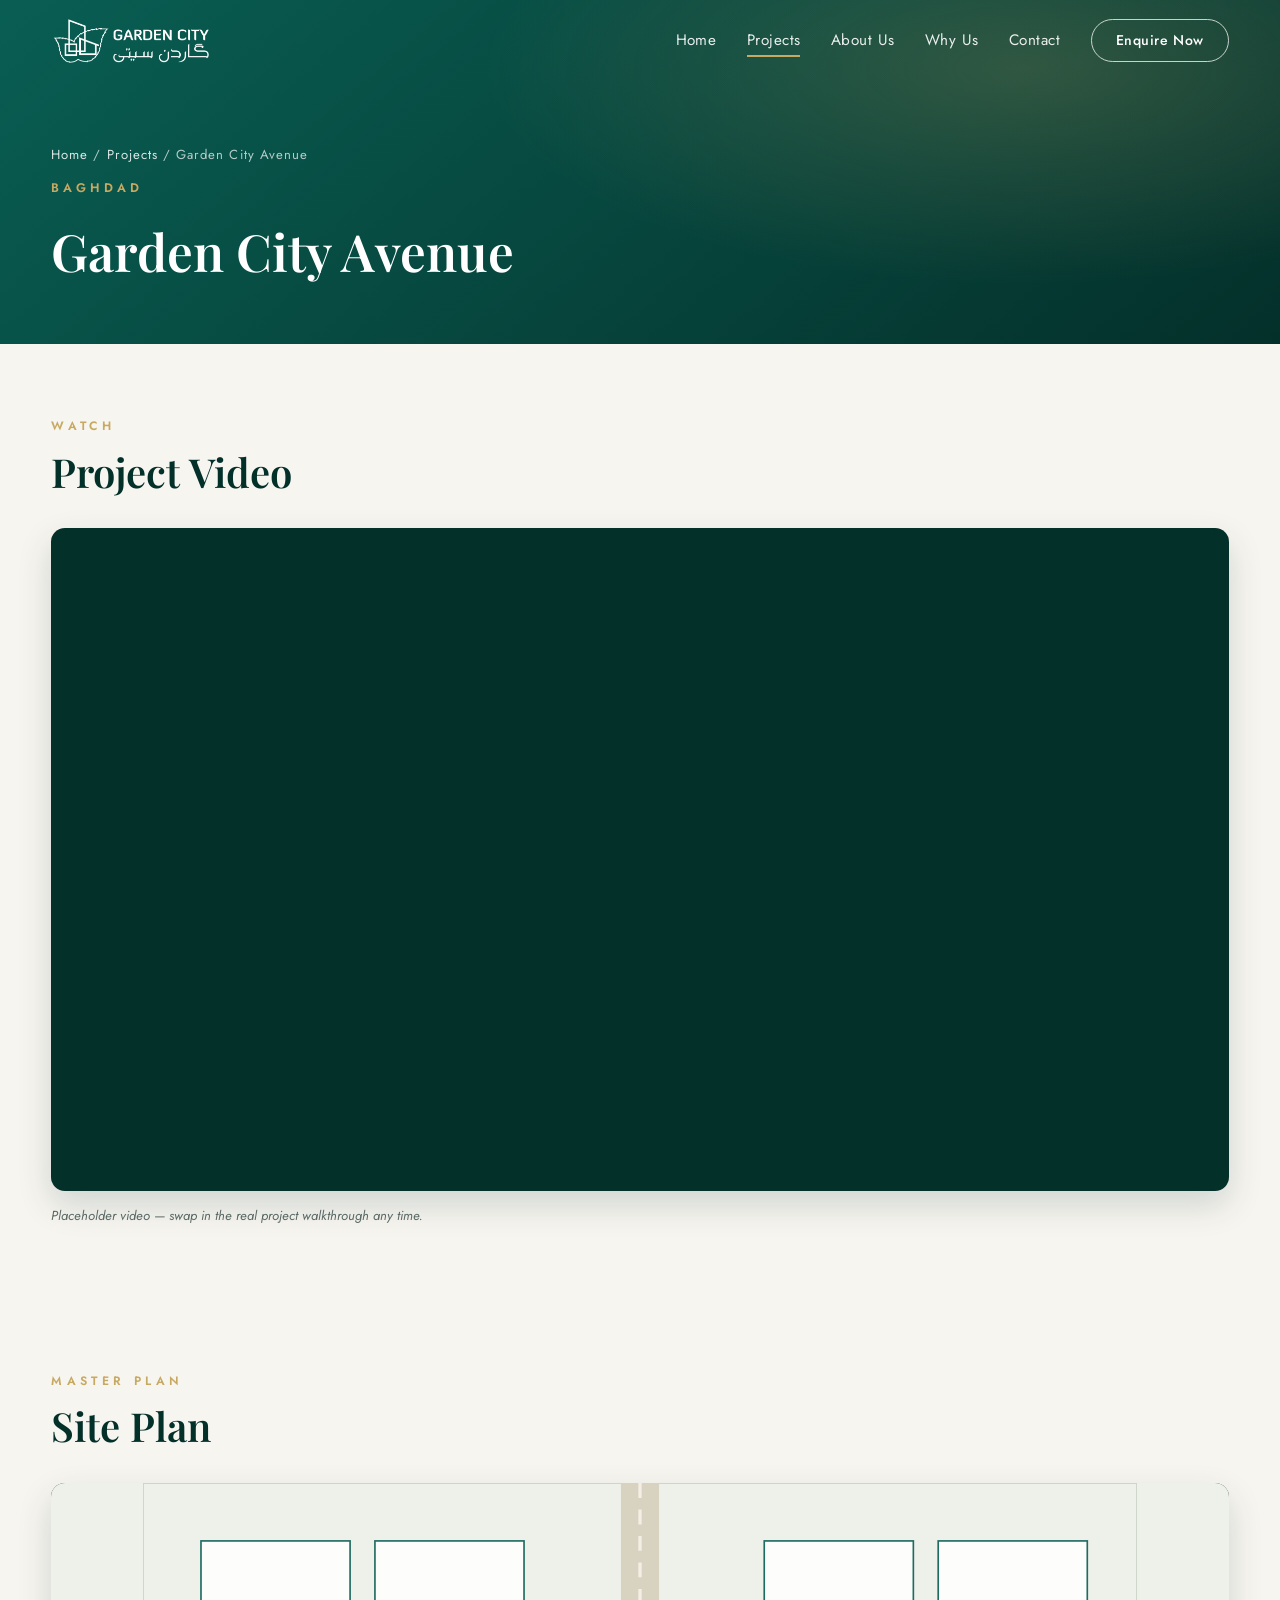
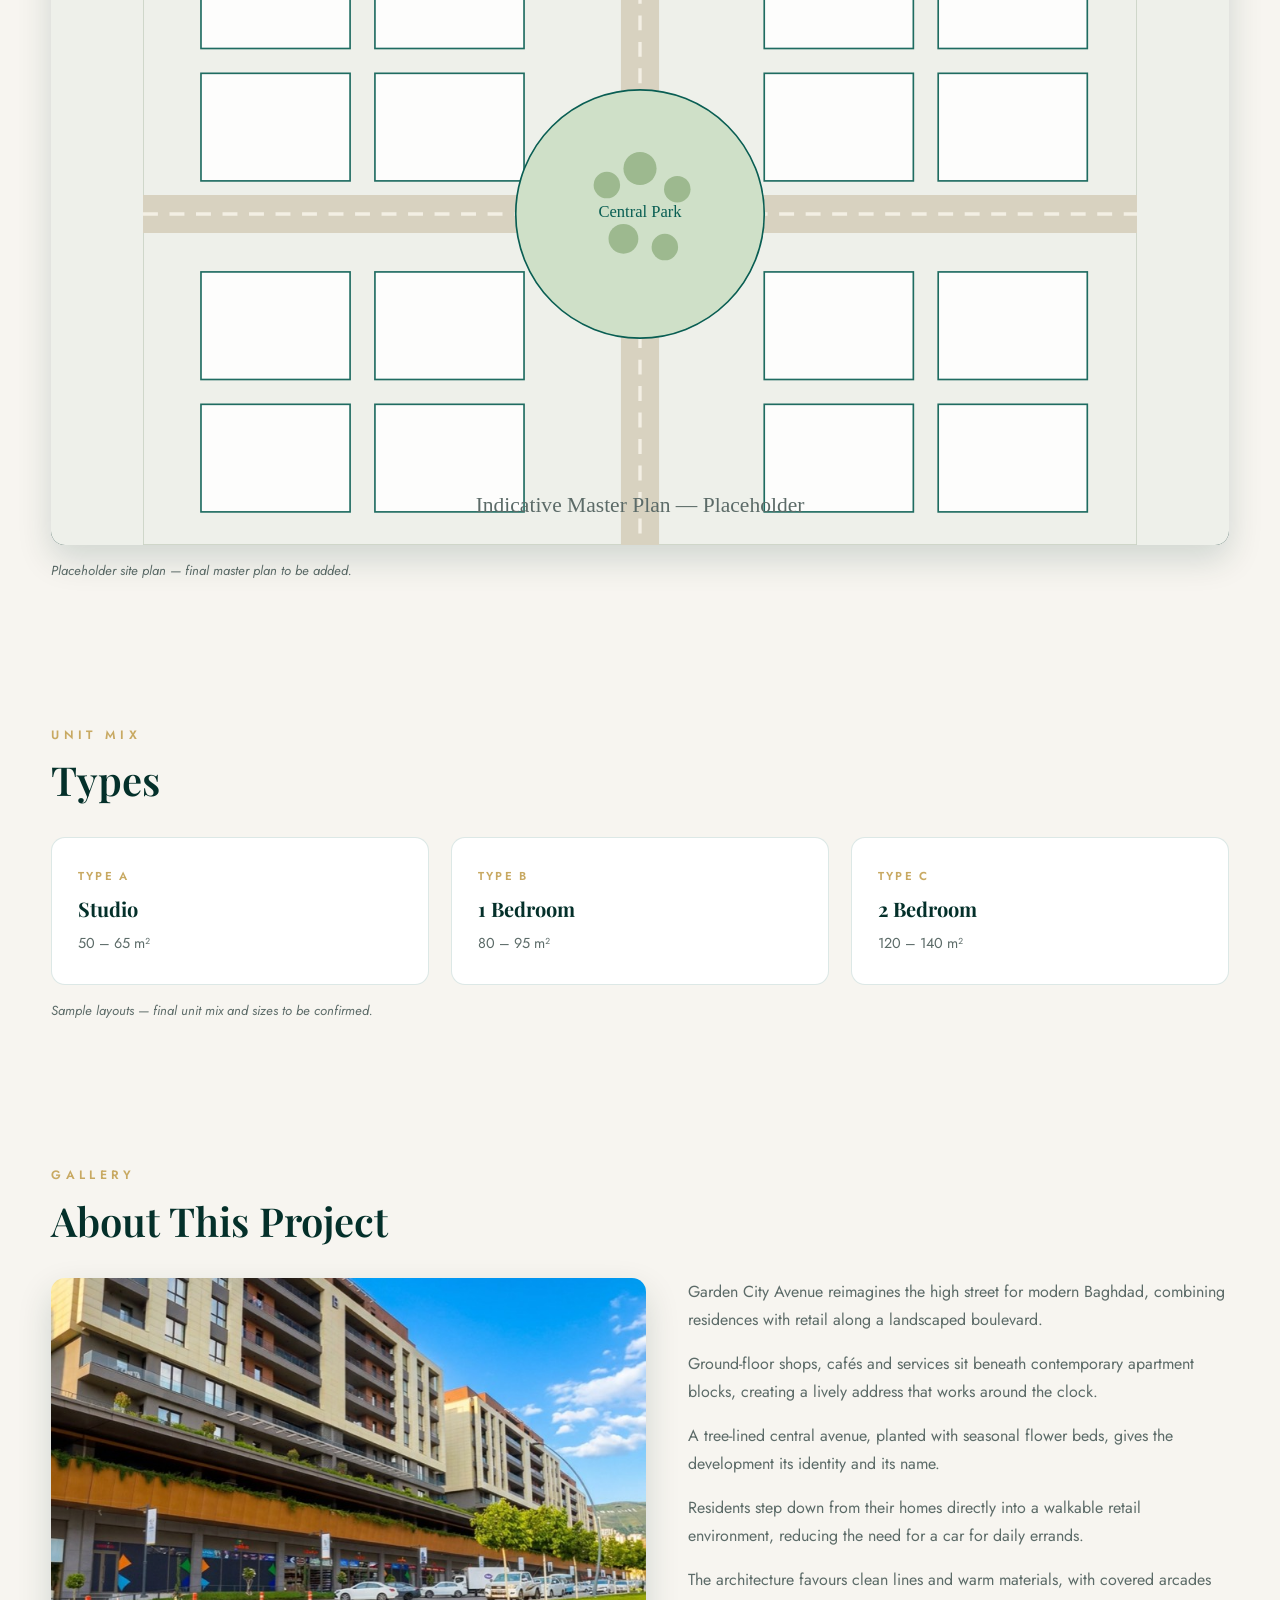
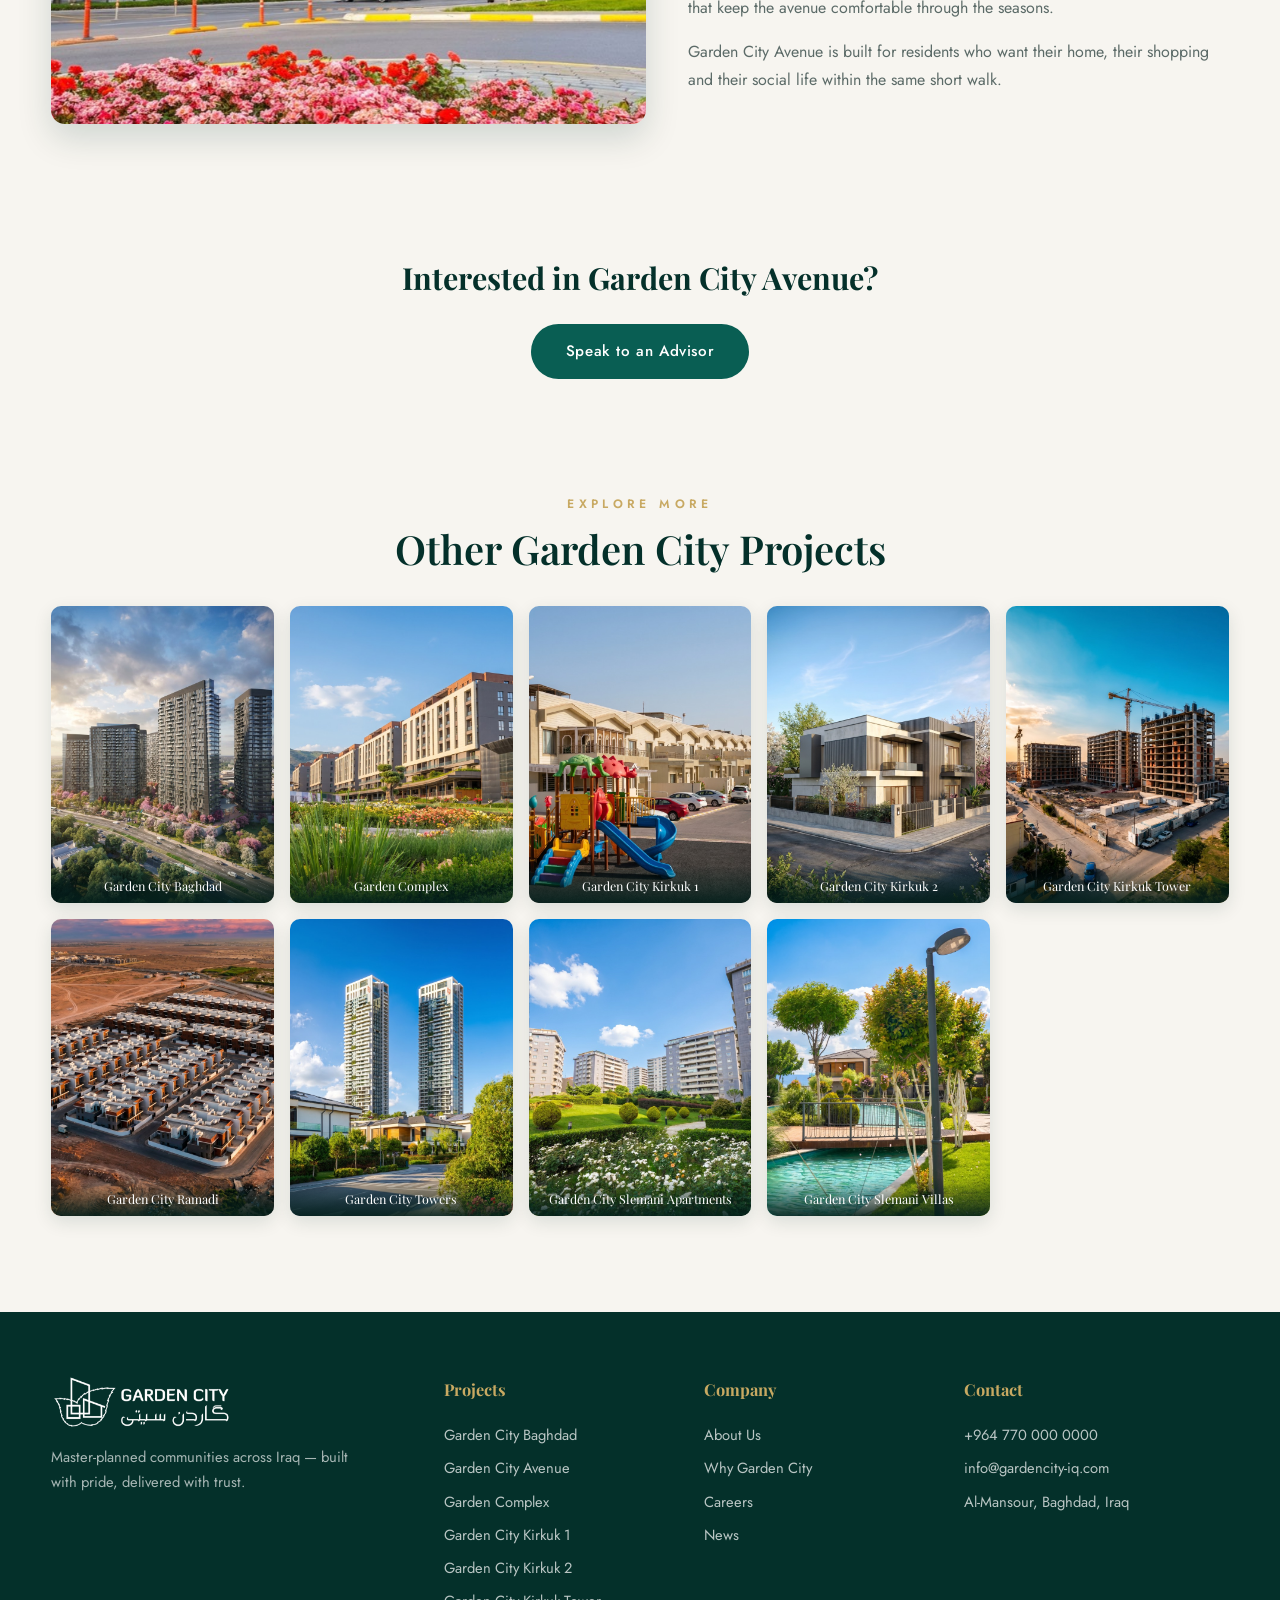
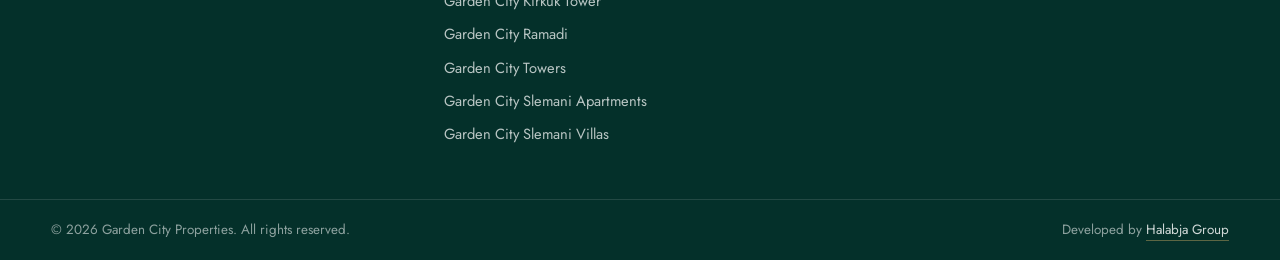
==== projects/garden-city-avenue.html @ 06f2c516 "Add individual project detail pages for all 10 projects Each project now has its own page (projects/" ====
<!DOCTYPE html>
<html lang="en">
<head>
  <meta charset="UTF-8" />
  <meta name="viewport" content="width=device-width, initial-scale=1.0" />
  <title>Garden City Avenue — Garden City Properties</title>
  <meta name="description" content="Garden City Avenue — a Garden City Properties development in Iraq." />
  <link rel="icon" type="image/png" href="../images/favicon.png" />
  <link rel="apple-touch-icon" href="../images/apple-touch-icon.png" />
  <link rel="preconnect" href="https://fonts.googleapis.com" />
  <link rel="preconnect" href="https://fonts.gstatic.com" crossorigin />
  <link href="https://fonts.googleapis.com/css2?family=Playfair+Display:wght@400;500;600;700&family=Jost:wght@300;400;500;600&display=swap" rel="stylesheet" />
  <link rel="stylesheet" href="../css/style.css?v=14" />
</head>
<body data-project="garden-city-avenue">

  <!-- ===== Header ===== -->
  <header class="header" id="header">
    <div class="container header-inner">
      <a href="../index.html" class="logo" aria-label="Garden City Properties — home">
        <img src="../images/logo-white.png" alt="Garden City Properties" class="logo-img logo-img-white" width="620" height="180" />
        <img src="../images/logo-color.png" alt="" aria-hidden="true" class="logo-img logo-img-color" width="620" height="180" />
      </a>

      <nav class="nav" id="nav">
        <a href="../index.html#home" class="nav-link">Home</a>
        <a href="../index.html#projects" class="nav-link project-preview-link active" data-preview-img="../images/projects/garden-city-baghdad.jpg">Projects</a>
        <a href="../index.html#about" class="nav-link">About Us</a>
        <a href="../index.html#why-us" class="nav-link">Why Us</a>
        <a href="../index.html#contact" class="nav-link">Contact</a>
        <a href="../index.html#contact" class="btn btn-outline nav-cta">Enquire Now</a>
      </nav>

      <button class="nav-toggle" id="navToggle" aria-label="Open menu" aria-expanded="false">
        <span></span><span></span><span></span>
      </button>
    </div>
  </header>

  <!-- ===== Title band ===== -->
  <section class="detail-title-band">
    <div class="container">
      <p class="detail-breadcrumb"><a href="../index.html">Home</a> / <a href="../index.html#projects">Projects</a> / <span data-fill="name">Project</span></p>
      <p class="detail-city" data-fill="city">City</p>
      <h1 class="detail-title" data-fill="name">Project Name</h1>
    </div>
  </section>

  <!-- ===== Video ===== -->
  <section class="detail-block">
    <div class="container">
      <div class="detail-block-head">
        <p class="section-eyebrow">Watch</p>
        <h2 class="section-title">Project Video</h2>
      </div>
      <div class="detail-video-frame">
        <video autoplay muted loop playsinline preload="metadata">
          <source src="../video/hero.mp4" type="video/mp4" />
        </video>
      </div>
      <p class="detail-note">Placeholder video — swap in the real project walkthrough any time.</p>
    </div>
  </section>

  <!-- ===== Site Plan ===== -->
  <section class="detail-block">
    <div class="container">
      <div class="detail-block-head">
        <p class="section-eyebrow">Master Plan</p>
        <h2 class="section-title">Site Plan</h2>
      </div>
      <div class="detail-siteplan-frame">
        <img src="../images/siteplan-placeholder.svg" alt="Indicative site plan placeholder" />
      </div>
      <p class="detail-note">Placeholder site plan — final master plan to be added.</p>
    </div>
  </section>

  <!-- ===== Types ===== -->
  <section class="detail-block">
    <div class="container">
      <div class="detail-block-head">
        <p class="section-eyebrow">Unit Mix</p>
        <h2 class="section-title">Types</h2>
      </div>
      <div class="types-grid" id="typesGrid"></div>
      <p class="detail-note">Sample layouts — final unit mix and sizes to be confirmed.</p>
    </div>
  </section>

  <!-- ===== Gallery + Description ===== -->
  <section class="detail-block">
    <div class="container">
      <div class="detail-block-head">
        <p class="section-eyebrow">Gallery</p>
        <h2 class="section-title">About This Project</h2>
      </div>
      <div class="detail-gallery-grid">
        <div class="detail-gallery-media">
          <img id="galleryImg" src="" alt="" />
        </div>
        <div class="detail-description" id="projectDescription"></div>
      </div>
    </div>
  </section>

  <!-- ===== CTA ===== -->
  <section class="detail-cta">
    <div class="container">
      <h2>Interested in <span data-fill="name">this project</span>?</h2>
      <a href="../index.html#contact" class="btn btn-primary">Speak to an Advisor</a>
    </div>
  </section>

  <!-- ===== Other Projects ===== -->
  <section class="section" style="padding-top: 3.6rem;">
    <div class="container">
      <div class="detail-block-head" style="text-align:center; max-width:none;">
        <p class="section-eyebrow" style="text-align:center;">Explore More</p>
        <h2 class="section-title" style="text-align:center;">Other Garden City Projects</h2>
      </div>
      <div class="other-projects-grid" id="otherProjects"></div>
    </div>
  </section>

  <!-- ===== Footer ===== -->
  <footer class="footer">
    <div class="container footer-grid">
      <div class="footer-brand">
        <a href="../index.html" class="logo logo-light">
          <img src="../images/logo-white.png" alt="Garden City Properties" class="logo-img" width="620" height="180" />
        </a>
        <p>Master-planned communities across Iraq — built with pride, delivered with trust.</p>
      </div>
      <div class="footer-col">
        <h4>Projects</h4>
        <a href="garden-city-baghdad.html" class="project-preview-link" data-preview-img="../images/projects/garden-city-baghdad.jpg">Garden City Baghdad</a>
        <a href="garden-city-avenue.html" class="project-preview-link" data-preview-img="../images/projects/garden-city-avenue.jpg">Garden City Avenue</a>
        <a href="garden-complex.html" class="project-preview-link" data-preview-img="../images/projects/garden-complex.jpg">Garden Complex</a>
        <a href="garden-city-kirkuk.html" class="project-preview-link" data-preview-img="../images/projects/garden-city-kirkuk.jpg">Garden City Kirkuk 1</a>
        <a href="garden-city-kirkuk-villas.html" class="project-preview-link" data-preview-img="../images/projects/garden-city-kirkuk-villas.jpg">Garden City Kirkuk 2</a>
        <a href="garden-city-kirkuk-tower.html" class="project-preview-link" data-preview-img="../images/projects/garden-city-kirkuk-tower.jpg">Garden City Kirkuk Tower</a>
        <a href="garden-city-ramadi.html" class="project-preview-link" data-preview-img="../images/projects/garden-city-ramadi.jpg">Garden City Ramadi</a>
        <a href="garden-city-towers.html" class="project-preview-link" data-preview-img="../images/projects/garden-city-towers.jpg">Garden City Towers</a>
        <a href="garden-city-slemani-apartments.html" class="project-preview-link" data-preview-img="../images/projects/garden-city-slemani-apartments.jpg">Garden City Slemani Apartments</a>
        <a href="garden-city-slemani-villas.html" class="project-preview-link" data-preview-img="../images/projects/garden-city-slemani-villas.jpg">Garden City Slemani Villas</a>
      </div>
      <div class="footer-col">
        <h4>Company</h4>
        <a href="../index.html#about">About Us</a>
        <a href="../index.html#why-us">Why Garden City</a>
        <a href="../index.html#contact">Careers</a>
        <a href="../index.html#contact">News</a>
      </div>
      <div class="footer-col">
        <h4>Contact</h4>
        <a href="tel:+9647700000000">+964 770 000 0000</a>
        <a href="mailto:info@gardencity-iq.com">info@gardencity-iq.com</a>
        <span>Al-Mansour, Baghdad, Iraq</span>
      </div>
    </div>
    <div class="footer-bottom">
      <div class="container footer-bottom-inner">
        <span>&copy; 2026 Garden City Properties. All rights reserved.</span>
        <span class="footer-credit">Developed by <a href="https://www.halabjagroup.com" target="_blank" rel="noopener">Halabja Group</a></span>
      </div>
    </div>
  </footer>

  <div class="project-preview" id="projectPreview" aria-hidden="true">
    <img id="projectPreviewImg" src="" alt="" />
    <span id="projectPreviewName"></span>
  </div>

  <script src="../js/site.js?v=1"></script>
  <script src="../js/projects-data.js?v=1"></script>
  <script src="../js/project-page.js?v=1"></script>
</body>
</html>
---- css/style.css ----
/* =========================================================
   Garden City Properties — style.css
   Palette: teal rgb(9, 94, 83) on off-white
   ========================================================= */

:root {
  --teal: rgb(9, 94, 83);
  --teal-dark: rgb(6, 68, 60);
  --teal-deeper: rgb(4, 48, 42);
  --teal-soft: rgba(9, 94, 83, 0.08);
  --gold: #c8a962;
  --offwhite: #f7f5f0;
  --white: #ffffff;
  --ink: #1e2a28;
  --muted: #5c6b68;
  --line: rgba(9, 94, 83, 0.14);
  --shadow: 0 18px 45px rgba(4, 48, 42, 0.12);
  --radius: 14px;
  --font-display: "Playfair Display", Georgia, serif;
  --font-body: "Jost", "Segoe UI", sans-serif;
}

* { margin: 0; padding: 0; box-sizing: border-box; }

html { scroll-behavior: smooth; }

body {
  font-family: var(--font-body);
  background: var(--offwhite);
  color: var(--ink);
  line-height: 1.65;
  font-size: 16px;
  -webkit-font-smoothing: antialiased;
}

img, svg { display: block; }
a { text-decoration: none; color: inherit; }
ul { list-style: none; }

.container {
  width: min(1180px, 92%);
  margin-inline: auto;
}

/* ---------- Buttons ---------- */
.btn {
  display: inline-block;
  padding: 0.85rem 2.1rem;
  border-radius: 999px;
  font-weight: 500;
  font-size: 0.95rem;
  letter-spacing: 0.04em;
  transition: all 0.3s ease;
  border: 1.5px solid transparent;
  cursor: pointer;
  font-family: var(--font-body);
}
.btn-primary {
  background: var(--teal);
  color: var(--white);
}
.btn-primary:hover {
  background: var(--teal-dark);
  transform: translateY(-2px);
  box-shadow: 0 10px 24px rgba(9, 94, 83, 0.3);
}
.btn-ghost {
  border-color: rgba(255, 255, 255, 0.7);
  color: var(--white);
}
.btn-ghost:hover { background: rgba(255, 255, 255, 0.14); }
.btn-outline {
  border-color: var(--teal);
  color: var(--teal);
}
.btn-outline:hover { background: var(--teal); color: var(--white); }
.btn-light {
  background: var(--white);
  color: var(--teal);
}
.btn-light:hover { transform: translateY(-2px); box-shadow: 0 10px 24px rgba(0,0,0,0.2); }
.btn-block { width: 100%; }

/* ---------- Header ---------- */
.header {
  position: fixed;
  inset: 0 0 auto 0;
  z-index: 100;
  padding: 1.1rem 0;
  transition: background 0.35s ease, box-shadow 0.35s ease, padding 0.35s ease;
}
.header.is-scrolled {
  background: rgba(247, 245, 240, 0.96);
  backdrop-filter: blur(10px);
  box-shadow: 0 4px 24px rgba(4, 48, 42, 0.1);
  padding: 0.65rem 0;
}
.header-inner {
  display: flex;
  align-items: center;
  justify-content: space-between;
  gap: 2rem;
}

/* Two logo lockups: white over dark backgrounds, colour over light ones */
.logo {
  display: block;
  position: relative;
  line-height: 0;
  flex-shrink: 0;
}
.logo-img {
  height: 46px;
  width: auto;
  transition: opacity 0.35s ease;
}
.header .logo-img-color {
  position: absolute;
  top: 0;
  left: 0;
  opacity: 0;
}
.header.is-scrolled .logo-img-white { opacity: 0; }
.header.is-scrolled .logo-img-color { opacity: 1; }

.nav {
  display: flex;
  align-items: center;
  gap: 1.9rem;
}
.nav-link {
  color: rgba(255, 255, 255, 0.9);
  font-size: 0.95rem;
  font-weight: 400;
  letter-spacing: 0.03em;
  position: relative;
  padding: 0.25rem 0;
  transition: color 0.3s ease;
}
.nav-link::after {
  content: "";
  position: absolute;
  left: 0; bottom: 0;
  width: 0; height: 2px;
  background: var(--gold);
  transition: width 0.3s ease;
}
.nav-link:hover::after, .nav-link.active::after { width: 100%; }
.header.is-scrolled .nav-link { color: var(--ink); }
.header.is-scrolled .nav-link:hover, .header.is-scrolled .nav-link.active { color: var(--teal); }

.nav-cta { padding: 0.55rem 1.5rem; font-size: 0.88rem; }
.header:not(.is-scrolled) .nav-cta {
  border-color: rgba(255, 255, 255, 0.75);
  color: var(--white);
}
.header:not(.is-scrolled) .nav-cta:hover { background: var(--white); color: var(--teal); }

.nav-toggle {
  display: none;
  flex-direction: column;
  gap: 5px;
  background: none;
  border: 0;
  cursor: pointer;
  padding: 6px;
  z-index: 110;
}
.nav-toggle span {
  width: 26px; height: 2px;
  background: var(--white);
  transition: all 0.3s ease;
}
.header.is-scrolled .nav-toggle span,
.nav-toggle.is-open span { background: var(--teal); }
.nav-toggle.is-open span:nth-child(1) { transform: translateY(7px) rotate(45deg); }
.nav-toggle.is-open span:nth-child(2) { opacity: 0; }
.nav-toggle.is-open span:nth-child(3) { transform: translateY(-7px) rotate(-45deg); }

/* ---------- Hero ---------- */
.hero {
  position: relative;
  min-height: 100vh;
  display: flex;
  align-items: center;
  overflow: hidden;
  color: var(--white);
}
.hero-slides { position: absolute; inset: 0; }
.hero-slide {
  position: absolute;
  inset: 0;
  opacity: 0;
  transition: opacity 1.4s ease;
  background:
    radial-gradient(1100px 500px at 78% 18%, rgba(200, 169, 98, 0.28), transparent 60%),
    linear-gradient(160deg, rgb(10, 72, 64) 0%, rgb(9, 94, 83) 45%, rgb(5, 54, 47) 100%);
}
.hero-slide.slide-2 {
  background:
    radial-gradient(1100px 500px at 22% 20%, rgba(200, 169, 98, 0.24), transparent 60%),
    linear-gradient(200deg, rgb(7, 82, 72) 0%, rgb(11, 100, 88) 50%, rgb(4, 48, 42) 100%);
}
.hero-slide.slide-3 {
  background:
    radial-gradient(1100px 520px at 55% 10%, rgba(200, 169, 98, 0.2), transparent 62%),
    linear-gradient(140deg, rgb(5, 60, 53) 0%, rgb(9, 94, 83) 55%, rgb(7, 66, 58) 100%);
}
.hero-slide.is-active { opacity: 1; }

/* skyline silhouette */
.hero-slide::after {
  content: "";
  position: absolute;
  inset: auto 0 0 0;
  height: 34vh;
  background-image: url("data:image/svg+xml,%3Csvg xmlns='http://www.w3.org/2000/svg' viewBox='0 0 1440 320' preserveAspectRatio='none'%3E%3Cpath fill='rgba(4,40,35,0.55)' d='M0 320 L0 240 L60 240 L60 190 L110 190 L110 250 L170 250 L170 150 L200 150 L200 120 L230 120 L230 150 L260 150 L260 250 L330 250 L330 200 L400 200 L400 260 L460 260 L460 170 L490 170 L490 140 L530 140 L530 170 L560 170 L560 260 L640 260 L640 210 L700 210 L700 100 L730 100 L730 70 L760 70 L760 100 L790 100 L790 210 L860 210 L860 250 L930 250 L930 180 L980 180 L980 240 L1050 240 L1050 160 L1080 160 L1080 130 L1120 130 L1120 160 L1150 160 L1150 240 L1230 240 L1230 200 L1300 200 L1300 260 L1360 260 L1360 220 L1440 220 L1440 320 Z'/%3E%3C/svg%3E");
  background-size: cover;
  background-position: bottom;
}
/* video background — native <video>, cropped to cover the hero */
.hero-video {
  position: absolute;
  inset: 0;
  overflow: hidden;
  pointer-events: none;
}
.hero-video video {
  position: absolute;
  inset: 0;
  width: 100%;
  height: 100%;
  object-fit: cover;
}

.hero-overlay {
  position: absolute;
  inset: 0;
  background: linear-gradient(to bottom, rgba(4, 40, 35, 0.58) 0%, rgba(4, 40, 35, 0.22) 18%, rgba(4, 40, 35, 0) 45%, rgba(4, 40, 35, 0.4) 100%);
}

.hero-strip {
  position: absolute;
  left: 0; right: 0; bottom: 0;
  z-index: 3;
  background: rgba(4, 44, 39, 0.72);
  backdrop-filter: blur(8px);
  border-top: 1px solid rgba(255, 255, 255, 0.14);
}
.hero-strip-inner {
  display: grid;
  grid-template-columns: repeat(4, 1fr);
  padding: 1.15rem 0;
  gap: 1rem;
}
.strip-item { text-align: center; }
.strip-item strong {
  display: block;
  font-family: var(--font-display);
  font-size: 1.5rem;
  color: var(--gold);
}
.strip-item span {
  font-size: 0.8rem;
  text-transform: uppercase;
  letter-spacing: 0.14em;
  color: rgba(255, 255, 255, 0.8);
}

.hero-scroll {
  position: absolute;
  bottom: 7.2rem;
  left: 50%;
  transform: translateX(-50%);
  z-index: 3;
  width: 26px; height: 42px;
  border: 1.5px solid rgba(255, 255, 255, 0.6);
  border-radius: 999px;
  display: flex;
  justify-content: center;
  padding-top: 8px;
}
.hero-scroll span {
  width: 3px; height: 8px;
  background: var(--white);
  border-radius: 3px;
  animation: scrollHint 1.8s infinite;
}
@keyframes scrollHint {
  0% { transform: translateY(0); opacity: 1; }
  70% { transform: translateY(12px); opacity: 0; }
  100% { opacity: 0; }
}

/* ---------- Sections ---------- */
.section { padding: 6rem 0; }

.section-head {
  text-align: center;
  max-width: 640px;
  margin: 0 auto 3.4rem;
}
.section-eyebrow {
  text-transform: uppercase;
  letter-spacing: 0.36em;
  font-size: 0.76rem;
  font-weight: 600;
  color: var(--gold);
  margin-bottom: 0.7rem;
}
.section-title {
  font-family: var(--font-display);
  font-size: clamp(1.7rem, 3.4vw, 2.5rem);
  font-weight: 600;
  color: var(--teal-deeper);
  line-height: 1.22;
  margin-bottom: 0.9rem;
}
.section-sub { color: var(--muted); }

/* ---------- Projects carousel ---------- */
.carousel {
  position: relative;
  padding: 0 3.4rem;
}
.carousel-viewport { overflow: hidden; }
.carousel-track {
  display: flex;
  gap: 1.6rem;
  will-change: transform; /* moved by JS marquee loop, no CSS transition */
}

.carousel-btn {
  position: absolute;
  top: 42%;
  transform: translateY(-50%);
  z-index: 5;
  width: 46px; height: 46px;
  border-radius: 50%;
  border: 1.5px solid var(--line);
  background: var(--white);
  color: var(--teal);
  display: grid;
  place-items: center;
  cursor: pointer;
  box-shadow: 0 6px 18px rgba(4, 48, 42, 0.12);
  transition: background 0.25s ease, color 0.25s ease, transform 0.25s ease;
}
.carousel-btn:hover {
  background: var(--teal);
  color: var(--white);
  transform: translateY(-50%) scale(1.06);
}
.carousel-btn svg { width: 20px; height: 20px; }
.carousel-prev { left: 0; }
.carousel-next { right: 0; }

.project-card {
  flex: 0 0 calc((100% - 3.2rem) / 3); /* 3 per view, 2 gaps of 1.6rem */
  position: relative;
  aspect-ratio: 3 / 4;
  border-radius: var(--radius);
  overflow: hidden;
  box-shadow: 0 8px 28px rgba(4, 48, 42, 0.14);
  transition: transform 0.35s ease, box-shadow 0.35s ease;
}
.project-card:hover {
  transform: translateY(-6px);
  box-shadow: var(--shadow);
}
.project-media {
  position: absolute;
  inset: 0;
  background-size: cover;
  background-position: center;
  transition: transform 0.7s ease;
}
.project-card:hover .project-media { transform: scale(1.07); }

.project-overlay {
  position: absolute;
  inset: auto 0 0 0;
  padding: 1.7rem 1.4rem 1.4rem;
  background: linear-gradient(to top, rgba(4, 32, 28, 0.92) 0%, rgba(4, 32, 28, 0.55) 55%, rgba(4, 32, 28, 0) 100%);
}
.project-name {
  font-family: var(--font-display);
  font-size: 1.25rem;
  line-height: 1.25;
  color: var(--white);
  margin-bottom: 0.6rem;
}
.project-link {
  color: var(--gold);
  font-weight: 500;
  font-size: 0.9rem;
  display: inline-flex;
  align-items: center;
  gap: 0.4rem;
  transition: gap 0.25s ease;
}
.project-link:hover { gap: 0.75rem; }

/* ---------- About ---------- */
.about { background: var(--white); }
.about-inner {
  display: grid;
  grid-template-columns: 1fr 1.1fr;
  gap: 4rem;
  align-items: center;
}
.about-media { position: relative; }
.about-photo {
  border-radius: var(--radius);
  height: 460px;
  background-image: url("../images/about-garden-city-villas.jpg");
  background-size: cover;
  background-position: center;
  position: relative;
  overflow: hidden;
}
.about-badge {
  position: absolute;
  bottom: -1.6rem;
  right: -1.2rem;
  background: var(--teal);
  color: var(--white);
  border-radius: var(--radius);
  padding: 1.3rem 1.6rem;
  display: flex;
  align-items: center;
  gap: 0.9rem;
  box-shadow: var(--shadow);
}
.about-badge strong {
  font-family: var(--font-display);
  font-size: 2.1rem;
  color: var(--gold);
}
.about-badge span {
  font-size: 0.78rem;
  text-transform: uppercase;
  letter-spacing: 0.12em;
  line-height: 1.45;
}
.about-content .section-title { text-align: left; }
.about-content > p { color: var(--muted); margin-bottom: 1.1rem; }
.about-content .section-eyebrow { text-align: left; }
.about-stats {
  display: grid;
  grid-template-columns: repeat(3, 1fr);
  gap: 1rem;
  margin: 1.8rem 0 2.1rem;
  padding: 1.4rem 0;
  border-top: 1px solid var(--line);
  border-bottom: 1px solid var(--line);
}
.stat strong {
  display: block;
  font-family: var(--font-display);
  font-size: 1.7rem;
  color: var(--teal);
}
.stat span {
  font-size: 0.78rem;
  text-transform: uppercase;
  letter-spacing: 0.1em;
  color: var(--muted);
}

/* ---------- Why Us ---------- */
.why-grid {
  display: grid;
  grid-template-columns: repeat(4, 1fr);
  gap: 1.6rem;
}
.why-card {
  background: var(--white);
  border: 1px solid var(--line);
  border-radius: var(--radius);
  padding: 2.1rem 1.7rem;
  transition: transform 0.3s ease, box-shadow 0.3s ease, border-color 0.3s ease;
}
.why-card:hover {
  transform: translateY(-5px);
  box-shadow: var(--shadow);
  border-color: transparent;
}
.why-icon {
  width: 56px; height: 56px;
  border-radius: 14px;
  background: var(--teal-soft);
  color: var(--teal);
  display: grid;
  place-items: center;
  margin-bottom: 1.2rem;
}
.why-icon svg { width: 28px; height: 28px; }
.why-card h3 {
  font-family: var(--font-display);
  font-size: 1.15rem;
  color: var(--teal-deeper);
  margin-bottom: 0.5rem;
}
.why-card p { color: var(--muted); font-size: 0.92rem; }

/* ---------- Reels ---------- */
.reels { background: var(--white); }
.reels-grid {
  display: grid;
  grid-template-columns: repeat(5, 1fr);
  gap: 1.1rem;
}
.reel-card {
  position: relative;
  aspect-ratio: 9 / 16;
  border-radius: var(--radius);
  overflow: hidden;
  background: var(--teal-deeper);
  box-shadow: 0 10px 26px rgba(4, 48, 42, 0.16);
  transition: transform 0.35s ease, box-shadow 0.35s ease;
}
.reel-card:hover {
  transform: translateY(-5px);
  box-shadow: var(--shadow);
}
.reel-card video {
  position: absolute;
  inset: 0;
  width: 100%;
  height: 100%;
  object-fit: cover;
}
/* Dummy reels all share one source video — vary the crop per tile so they don't look identical */
.reel-video-b { object-position: 30% 50%; }
.reel-video-c { object-position: 70% 40%; }
.reel-video-d { object-position: 50% 70%; }
.reel-video-e { object-position: 20% 30%; }

.reel-caption {
  position: absolute;
  inset: auto 0 0 0;
  padding: 1.4rem 0.8rem 0.8rem;
  background: linear-gradient(to top, rgba(4, 32, 28, 0.85) 0%, rgba(4, 32, 28, 0) 100%);
  color: var(--white);
  font-family: var(--font-display);
  font-size: 0.85rem;
  text-align: center;
}
.reels-note {
  text-align: center;
  margin-top: 1.4rem;
  font-size: 0.82rem;
  color: var(--muted);
  font-style: italic;
}

/* ---------- Contact ---------- */
.contact { background: var(--white); }
.contact-inner {
  display: grid;
  grid-template-columns: 1fr 1.15fr;
  gap: 4rem;
  align-items: start;
}
.contact-info .section-title,
.contact-info .section-eyebrow { text-align: left; }
.contact-list { margin-top: 1.8rem; }
.contact-list li {
  padding: 0.9rem 0;
  border-bottom: 1px solid var(--line);
  color: var(--muted);
}
.contact-list strong {
  display: block;
  color: var(--teal-deeper);
  font-weight: 600;
  font-size: 0.82rem;
  text-transform: uppercase;
  letter-spacing: 0.14em;
  margin-bottom: 0.15rem;
}

.contact-form {
  background: var(--offwhite);
  border: 1px solid var(--line);
  border-radius: var(--radius);
  padding: 2.2rem;
}
.form-row {
  display: grid;
  grid-template-columns: 1fr 1fr;
  gap: 1.1rem;
}
.form-field { margin-bottom: 1.1rem; }
.form-field label {
  display: block;
  font-size: 0.8rem;
  font-weight: 600;
  text-transform: uppercase;
  letter-spacing: 0.12em;
  color: var(--teal-deeper);
  margin-bottom: 0.4rem;
}
.form-field input,
.form-field select,
.form-field textarea {
  width: 100%;
  padding: 0.8rem 1rem;
  border: 1.5px solid var(--line);
  border-radius: 10px;
  background: var(--white);
  font-family: var(--font-body);
  font-size: 0.95rem;
  color: var(--ink);
  transition: border-color 0.25s ease, box-shadow 0.25s ease;
}
.form-field input:focus,
.form-field select:focus,
.form-field textarea:focus {
  outline: none;
  border-color: var(--teal);
  box-shadow: 0 0 0 3px rgba(9, 94, 83, 0.14);
}
textarea { resize: vertical; }
.form-note {
  margin-top: 0.9rem;
  text-align: center;
  font-size: 0.9rem;
  color: var(--teal);
  min-height: 1.4em;
}

/* ---------- Footer ---------- */
.footer {
  background: var(--teal-deeper);
  color: rgba(255, 255, 255, 0.82);
}
.footer-grid {
  display: grid;
  grid-template-columns: 1.6fr 1fr 1fr 1.2fr;
  gap: 2.5rem;
  padding: 4rem 0 3rem;
}
.footer-brand p {
  margin-top: 1.1rem;
  font-size: 0.92rem;
  max-width: 300px;
  color: rgba(255, 255, 255, 0.65);
}
.logo-light .logo-img { height: 52px; }
.footer-col h4 {
  font-family: var(--font-display);
  color: var(--gold);
  font-size: 1.02rem;
  margin-bottom: 1rem;
}
.footer-col a, .footer-col span {
  display: block;
  font-size: 0.92rem;
  padding: 0.28rem 0;
  color: rgba(255, 255, 255, 0.72);
  transition: color 0.25s ease;
}
.footer-col a:hover { color: var(--gold); }
.footer-bottom {
  border-top: 1px solid rgba(255, 255, 255, 0.12);
  padding: 1.2rem 0;
}
.footer-bottom-inner {
  display: flex;
  justify-content: space-between;
  flex-wrap: wrap;
  gap: 0.5rem;
  font-size: 0.84rem;
  color: rgba(255, 255, 255, 0.55);
}
.footer-credit a {
  color: rgba(255, 255, 255, 0.82);
  border-bottom: 1px solid rgba(200, 169, 98, 0.45);
  padding-bottom: 1px;
  transition: color 0.25s ease, border-color 0.25s ease;
}
.footer-credit a:hover {
  color: var(--gold);
  border-bottom-color: var(--gold);
}

/* Floating image preview shown on hover over a footer project link */
.project-preview {
  position: fixed;
  top: 0;
  left: 0;
  z-index: 300;
  width: 180px;
  background: var(--white);
  border-radius: 10px;
  overflow: hidden;
  box-shadow: 0 16px 36px rgba(0, 0, 0, 0.32);
  opacity: 0;
  transform: translateY(8px) scale(0.97);
  transition: opacity 0.18s ease, transform 0.18s ease;
  pointer-events: none;
}
.project-preview.is-visible {
  opacity: 1;
  transform: translateY(0) scale(1);
}
.project-preview img {
  display: block;
  width: 100%;
  height: 120px;
  object-fit: cover;
}
.project-preview span {
  display: block;
  padding: 0.55rem 0.75rem;
  font-family: var(--font-display);
  font-size: 0.85rem;
  font-weight: 600;
  color: var(--teal-deeper);
  line-height: 1.3;
}

/* ---------- Reveal animation ---------- */
.reveal {
  opacity: 0;
  transform: translateY(26px);
  transition: opacity 0.7s ease, transform 0.7s ease;
}
.reveal.is-visible {
  opacity: 1;
  transform: none;
}

/* =========================================================
   Project Detail Page
   ========================================================= */
.detail-title-band {
  background:
    radial-gradient(900px 360px at 80% 20%, rgba(200, 169, 98, 0.22), transparent 60%),
    linear-gradient(140deg, var(--teal) 0%, var(--teal-deeper) 100%);
  color: var(--white);
  padding: 9rem 0 3.2rem;
}
.detail-breadcrumb {
  font-size: 0.82rem;
  letter-spacing: 0.08em;
  color: rgba(255, 255, 255, 0.7);
  margin-bottom: 0.8rem;
}
.detail-breadcrumb a { color: rgba(255, 255, 255, 0.85); }
.detail-breadcrumb a:hover { color: var(--gold); }
.detail-city {
  text-transform: uppercase;
  letter-spacing: 0.32em;
  font-size: 0.78rem;
  font-weight: 600;
  color: var(--gold);
  margin-bottom: 0.6rem;
}
.detail-title {
  font-family: var(--font-display);
  font-size: clamp(2rem, 4.6vw, 3.2rem);
  font-weight: 600;
}

.detail-block { padding: 4.5rem 0; }
.detail-block:nth-child(even) { background: var(--offwhite); }
.detail-block-head { max-width: 640px; margin-bottom: 2rem; }
.detail-block-head .section-eyebrow { text-align: left; }
.detail-block-head .section-title { text-align: left; margin-bottom: 0; }
.detail-note {
  font-size: 0.82rem;
  color: var(--muted);
  font-style: italic;
  margin-top: 0.9rem;
}

.detail-video-frame,
.detail-siteplan-frame {
  position: relative;
  aspect-ratio: 16 / 9;
  border-radius: var(--radius);
  overflow: hidden;
  box-shadow: 0 14px 34px rgba(4, 48, 42, 0.16);
  background: var(--teal-deeper);
}
.detail-video-frame video,
.detail-siteplan-frame img {
  position: absolute;
  inset: 0;
  width: 100%;
  height: 100%;
  object-fit: cover;
}
.detail-siteplan-frame img { object-fit: contain; background: #eef0ea; }

.types-grid {
  display: grid;
  grid-template-columns: repeat(3, 1fr);
  gap: 1.4rem;
}
.type-card {
  background: var(--white);
  border: 1px solid var(--line);
  border-radius: var(--radius);
  padding: 1.8rem 1.6rem;
  display: flex;
  flex-direction: column;
  gap: 0.4rem;
  transition: transform 0.3s ease, box-shadow 0.3s ease;
}
.type-card:hover { transform: translateY(-4px); box-shadow: var(--shadow); }
.type-label {
  text-transform: uppercase;
  letter-spacing: 0.2em;
  font-size: 0.72rem;
  font-weight: 600;
  color: var(--gold);
}
.type-beds {
  font-family: var(--font-display);
  font-size: 1.25rem;
  color: var(--teal-deeper);
}
.type-size { color: var(--muted); font-size: 0.9rem; }

.detail-gallery-grid {
  display: grid;
  grid-template-columns: 1.1fr 1fr;
  gap: 2.6rem;
  align-items: start;
}
.detail-gallery-media {
  position: relative;
  aspect-ratio: 4 / 3;
  border-radius: var(--radius);
  overflow: hidden;
  box-shadow: 0 14px 34px rgba(4, 48, 42, 0.16);
}
.detail-gallery-media img {
  position: absolute;
  inset: 0;
  width: 100%;
  height: 100%;
  object-fit: cover;
}
.detail-description p {
  color: var(--muted);
  margin-bottom: 1rem;
  line-height: 1.75;
}
.detail-description p:last-child { margin-bottom: 0; }

.detail-cta {
  text-align: center;
  padding: 3.6rem 0;
  background: var(--offwhite);
}
.detail-cta h2 {
  font-family: var(--font-display);
  font-size: clamp(1.4rem, 2.8vw, 1.9rem);
  color: var(--teal-deeper);
  margin-bottom: 1.3rem;
}

.other-projects-grid {
  display: grid;
  grid-template-columns: repeat(5, 1fr);
  gap: 1rem;
}
.other-project-card {
  display: block;
  position: relative;
  aspect-ratio: 3 / 4;
  border-radius: 10px;
  overflow: hidden;
  box-shadow: 0 6px 18px rgba(4, 48, 42, 0.12);
  transition: transform 0.3s ease, box-shadow 0.3s ease;
}
.other-project-card:hover { transform: translateY(-4px); box-shadow: var(--shadow); }
.other-project-media {
  position: absolute;
  inset: 0;
  background-size: cover;
  background-position: center;
}
.other-project-name {
  position: absolute;
  inset: auto 0 0 0;
  padding: 0.8rem 0.6rem 0.6rem;
  background: linear-gradient(to top, rgba(4, 32, 28, 0.9) 0%, rgba(4, 32, 28, 0) 100%);
  color: var(--white);
  font-family: var(--font-display);
  font-size: 0.78rem;
  text-align: center;
  line-height: 1.25;
}

/* =========================================================
   Responsive
   ========================================================= */
@media (max-width: 1100px) {
  .project-card { flex-basis: calc((100% - 1.6rem) / 2); } /* 2 per view */
}

@media (max-width: 1024px) {
  .why-grid { grid-template-columns: repeat(2, 1fr); }
  .about-inner, .contact-inner { grid-template-columns: 1fr; gap: 3rem; }
  .about-photo { height: 380px; }
  .about-badge { right: 1rem; }
  .reels-grid { grid-template-columns: repeat(3, 1fr); }
  .detail-gallery-grid { grid-template-columns: 1fr; gap: 2rem; }
  .other-projects-grid { grid-template-columns: repeat(3, 1fr); }
}

@media (max-width: 860px) {
  .nav {
    position: fixed;
    inset: 0 0 0 auto;
    width: min(320px, 82vw);
    background: var(--offwhite);
    flex-direction: column;
    align-items: flex-start;
    justify-content: center;
    gap: 1.6rem;
    padding: 2.5rem;
    transform: translateX(100%);
    transition: transform 0.35s ease;
    box-shadow: -18px 0 50px rgba(4, 48, 42, 0.18);
    z-index: 105;
  }
  .nav.is-open { transform: translateX(0); }
  .nav-link, .header.is-scrolled .nav-link { color: var(--ink); font-size: 1.1rem; }
  .nav .nav-cta,
  .header:not(.is-scrolled) .nav .nav-cta { border-color: var(--teal); color: var(--teal); }
  .nav .nav-cta:hover,
  .header:not(.is-scrolled) .nav .nav-cta:hover { background: var(--teal); color: var(--white); }
  .nav-toggle { display: flex; }
  .logo-img { height: 38px; }
  .logo-light .logo-img { height: 44px; }

  .hero-strip-inner { grid-template-columns: repeat(2, 1fr); gap: 0.8rem; padding: 1rem 0; }
  .hero-scroll { display: none; }
  .footer-grid { grid-template-columns: 1fr 1fr; gap: 2rem; }
}

@media (max-width: 700px) {
  .project-card { flex-basis: 100%; } /* 1 per view */
  .carousel { padding: 0; }
  .carousel-btn { top: 120px; width: 40px; height: 40px; }
  .carousel-prev { left: 0.6rem; }
  .carousel-next { right: 0.6rem; }
  .reels-grid { grid-template-columns: repeat(2, 1fr); }
  .types-grid { grid-template-columns: 1fr; }
  .other-projects-grid { grid-template-columns: repeat(2, 1fr); }
  .detail-title-band { padding: 7.5rem 0 2.4rem; }
}

@media (max-width: 560px) {
  .section { padding: 4.2rem 0; }
  .form-row { grid-template-columns: 1fr; gap: 0; }
  .why-grid { grid-template-columns: 1fr; }
  .about-stats { grid-template-columns: 1fr 1fr; }
  .footer-grid { grid-template-columns: 1fr; }
  .strip-item strong { font-size: 1.2rem; }
  .strip-item span { font-size: 0.68rem; }
  .about-badge { padding: 1rem 1.2rem; bottom: -1.2rem; }
  .contact-form { padding: 1.5rem; }
}
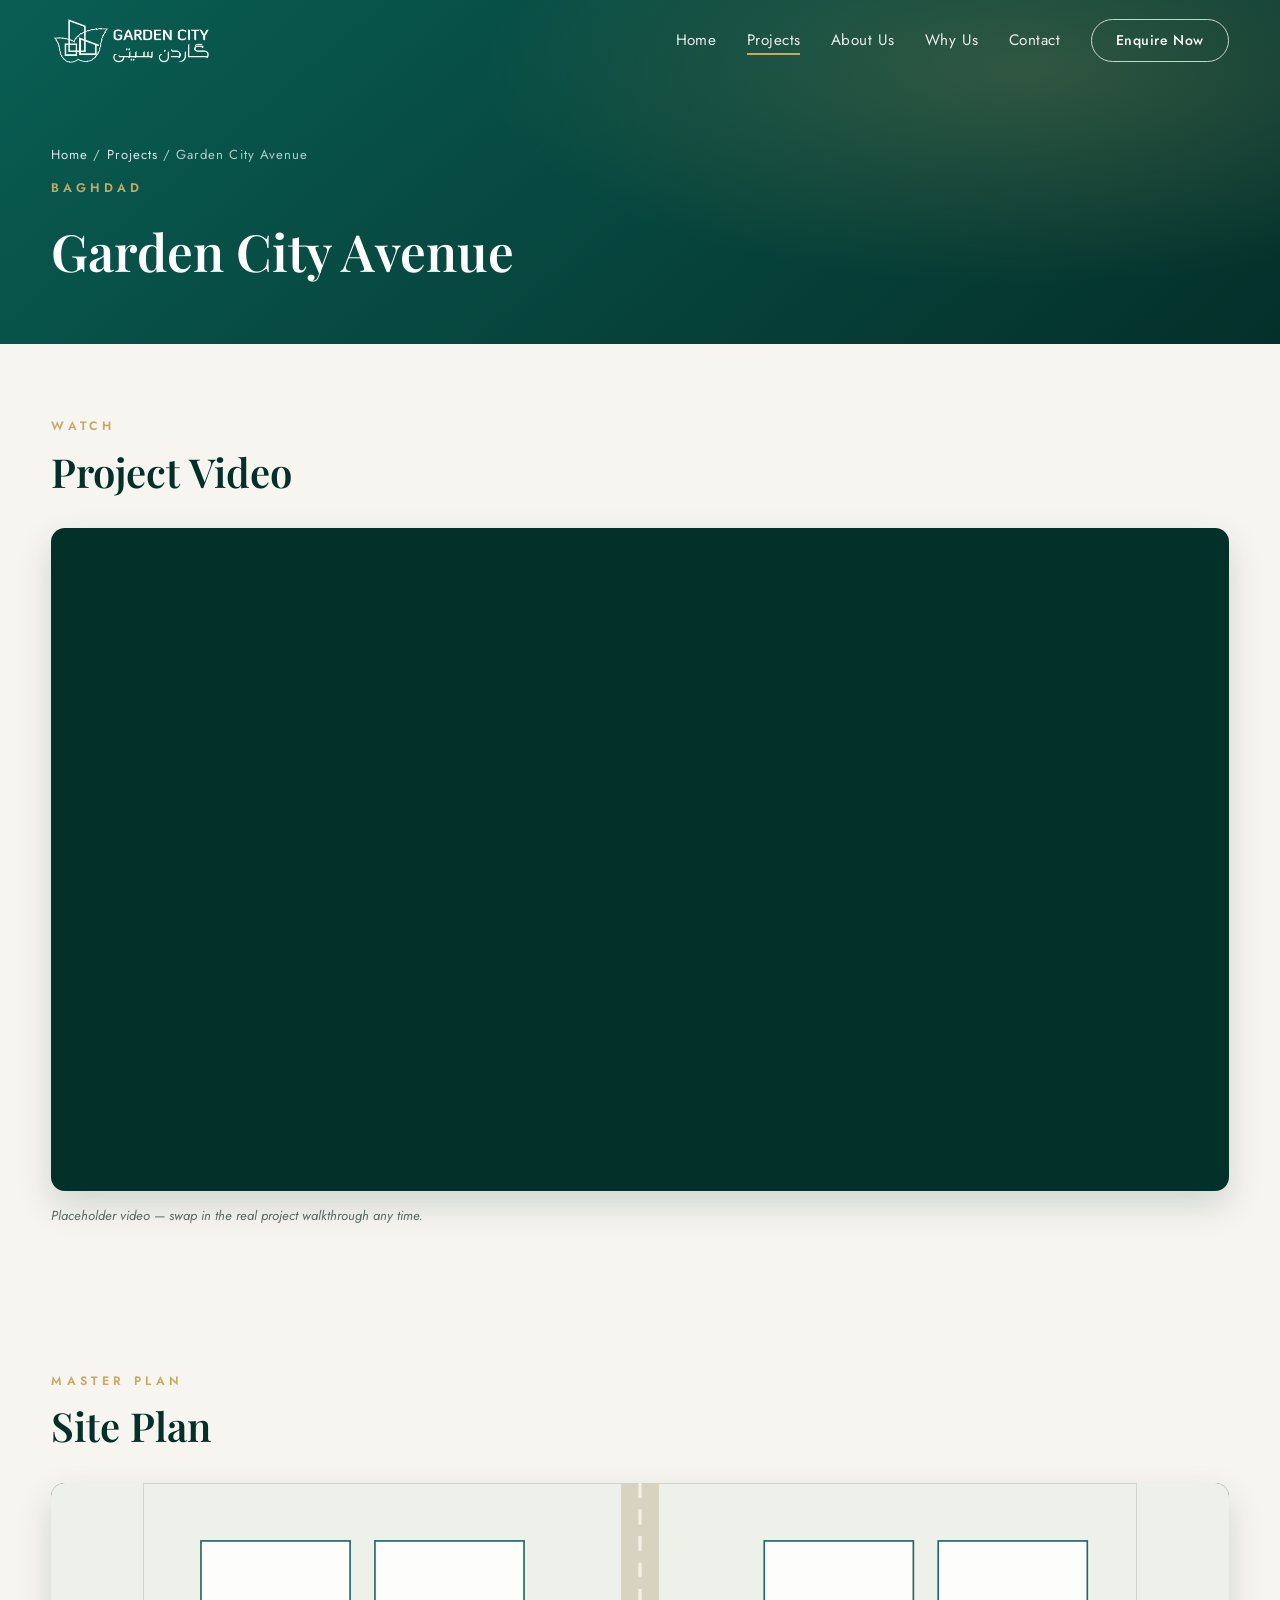
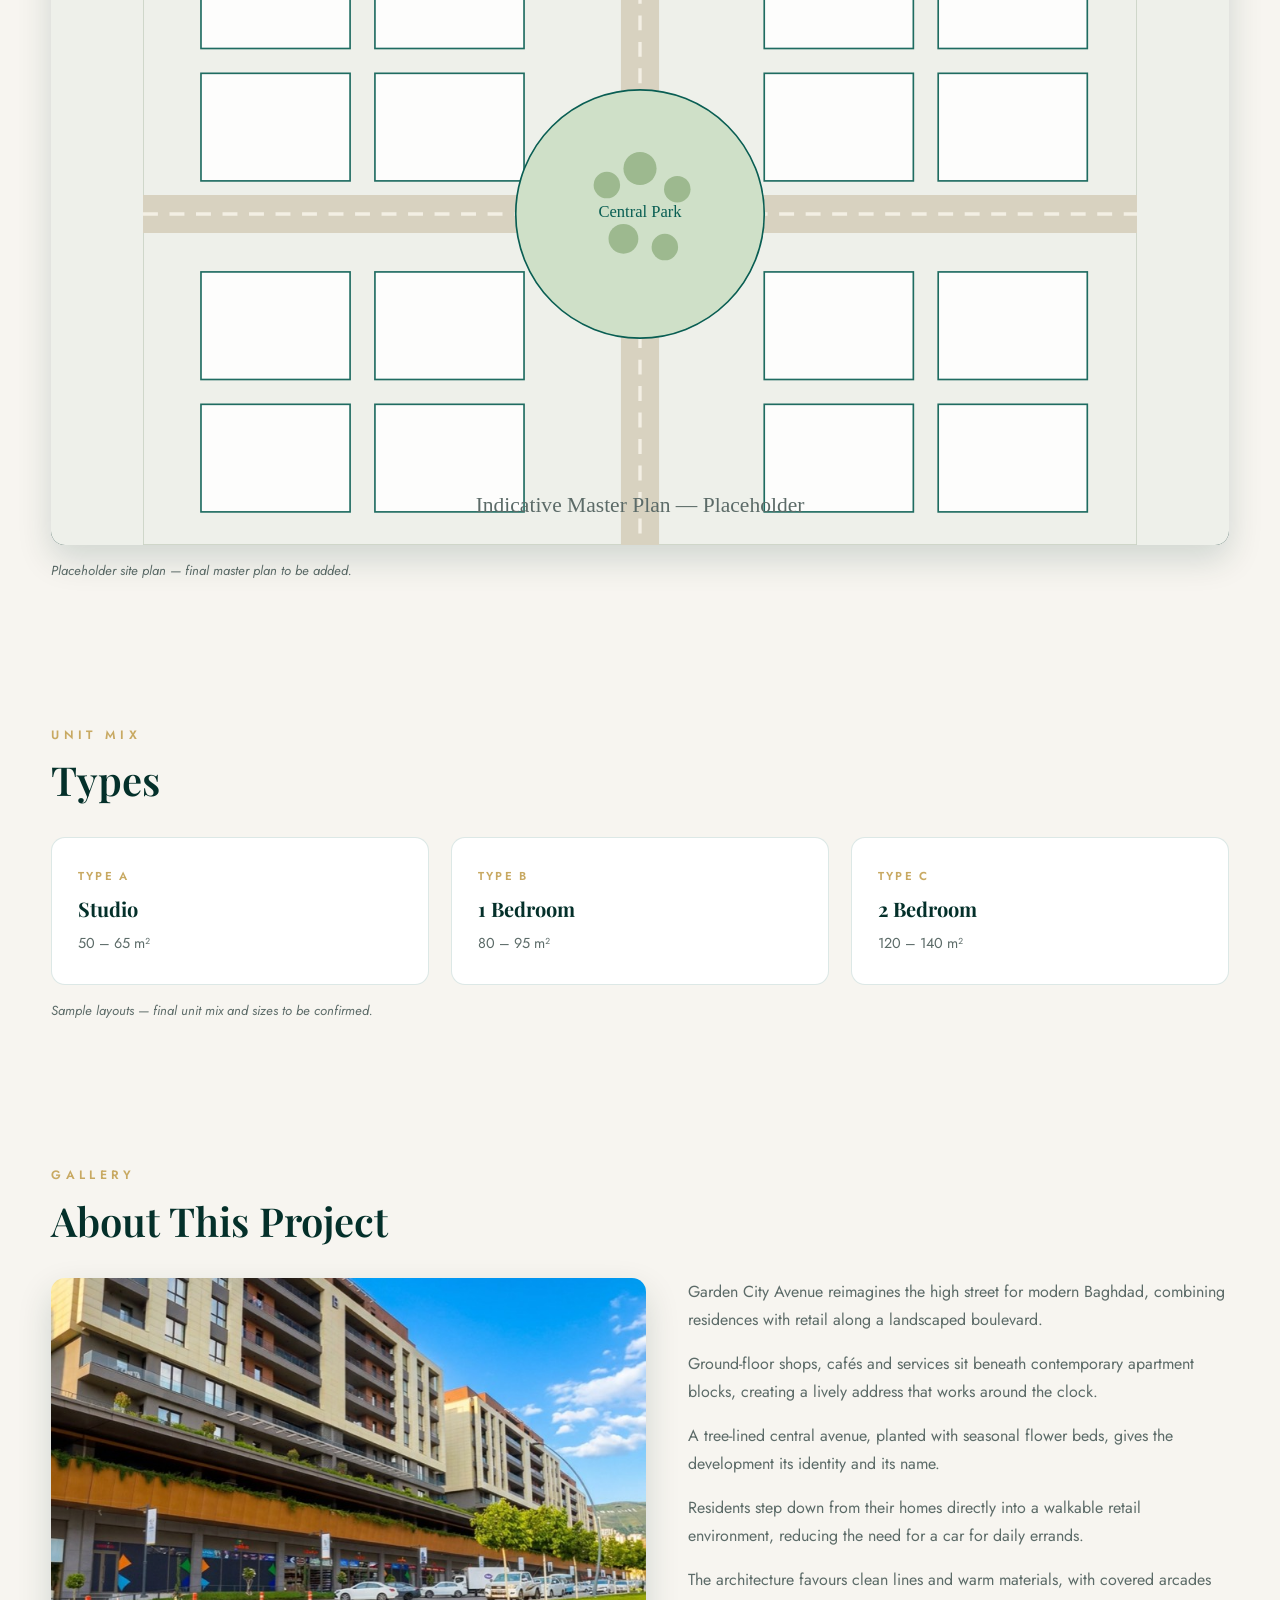
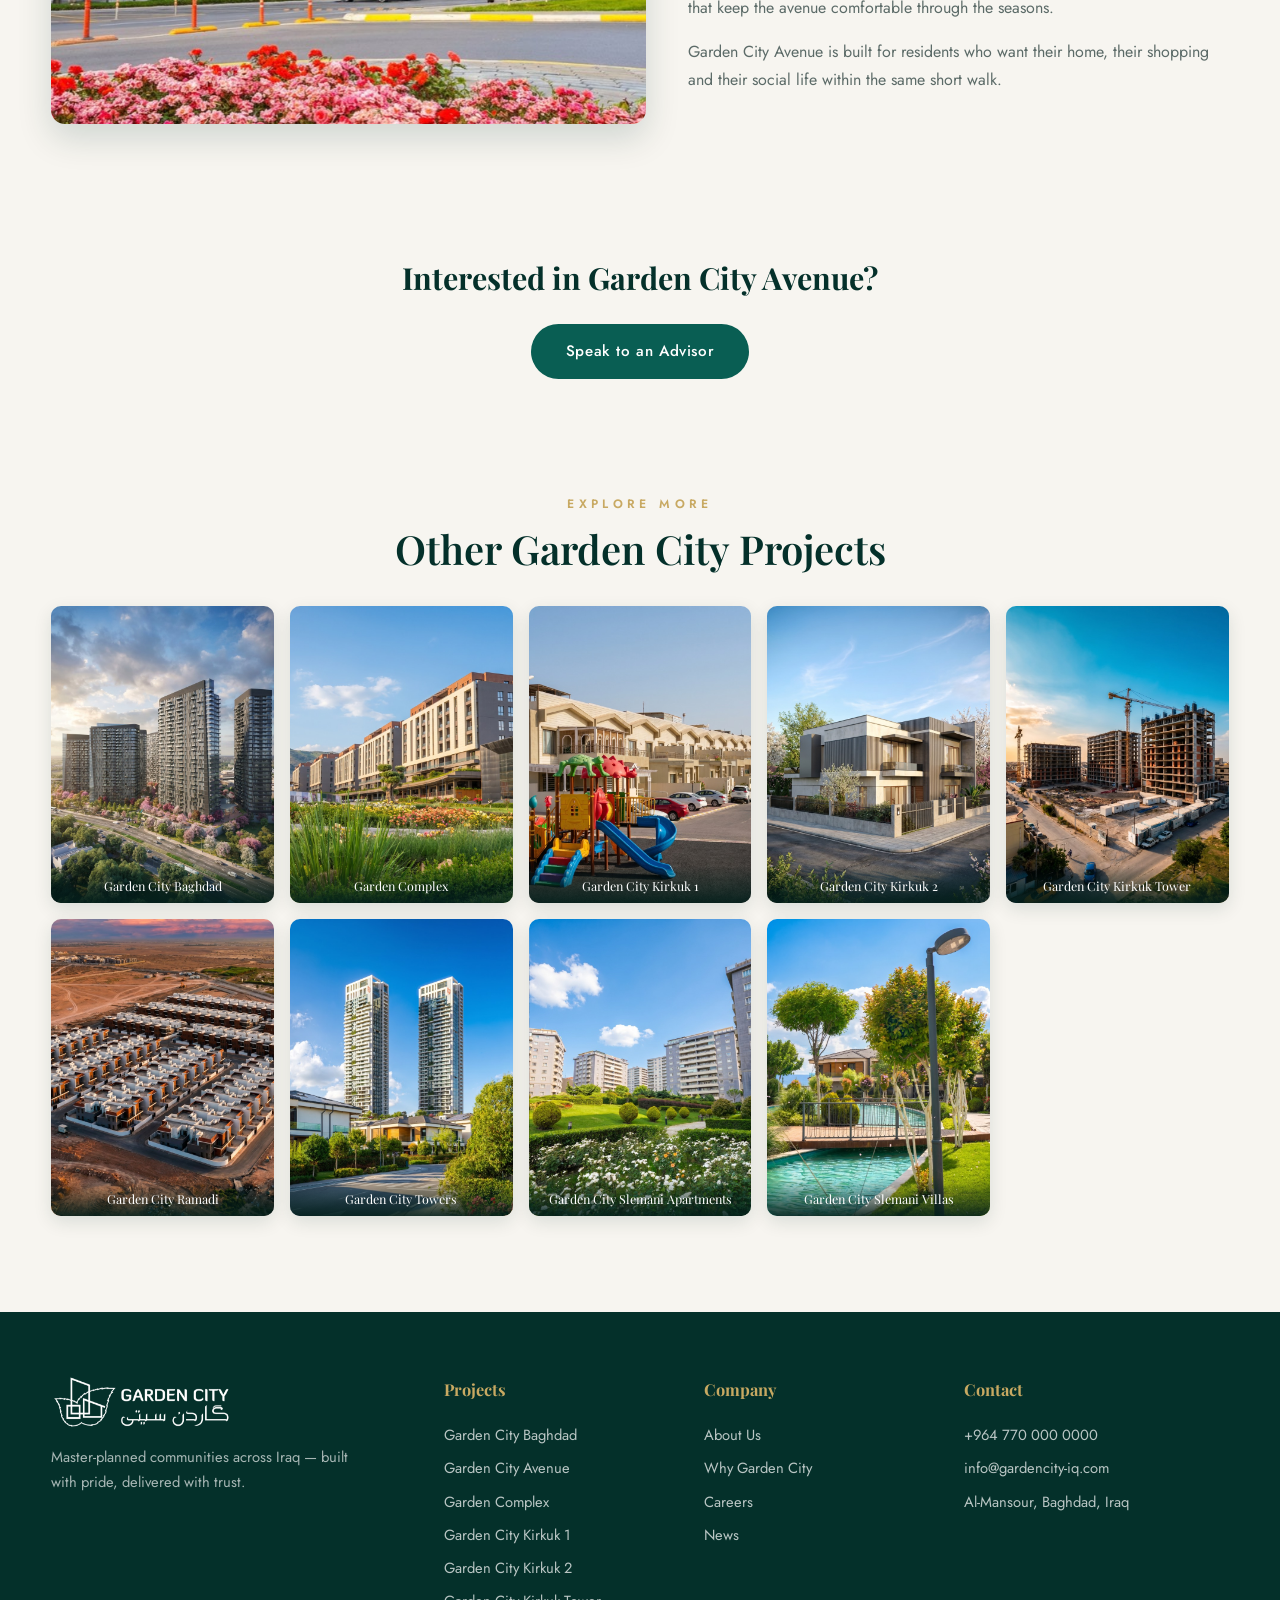
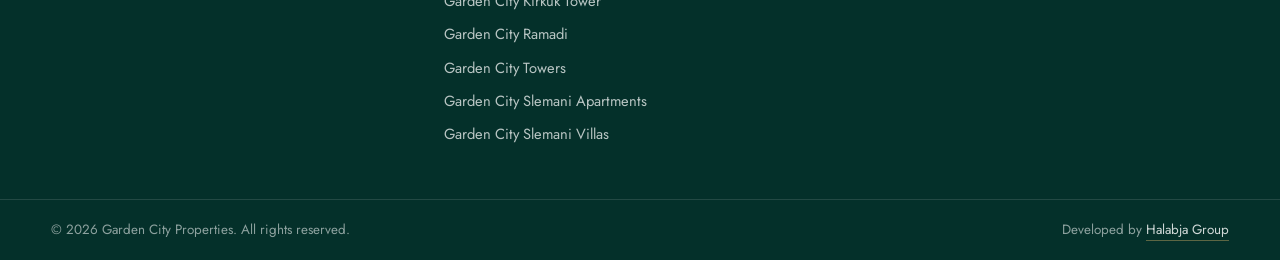
==== commit c18a5e69: "Add Projects mega-menu dropdown with photo thumbnails to nav Hovering 'Projects' in the nav now show" ====
--- a/projects/garden-city-avenue.html
+++ b/projects/garden-city-avenue.html
@@ -10,7 +10,7 @@
   <link rel="preconnect" href="https://fonts.googleapis.com" />
   <link rel="preconnect" href="https://fonts.gstatic.com" crossorigin />
   <link href="https://fonts.googleapis.com/css2?family=Playfair+Display:wght@400;500;600;700&family=Jost:wght@300;400;500;600&display=swap" rel="stylesheet" />
-  <link rel="stylesheet" href="../css/style.css?v=14" />
+  <link rel="stylesheet" href="../css/style.css?v=16" />
 </head>
 <body data-project="garden-city-avenue">
 
@@ -24,7 +24,21 @@
 
       <nav class="nav" id="nav">
         <a href="../index.html#home" class="nav-link">Home</a>
-        <a href="../index.html#projects" class="nav-link project-preview-link active" data-preview-img="../images/projects/garden-city-baghdad.jpg">Projects</a>
+        <div class="nav-dropdown">
+          <a href="../index.html#projects" class="nav-link active">Projects</a>
+          <div class="nav-dropdown-panel">
+            <a href="garden-city-baghdad.html" class="nav-dropdown-item"><span class="nav-dropdown-thumb" style="background-image:url('../images/projects/garden-city-baghdad.jpg')"></span><span class="nav-dropdown-name">Garden City Baghdad</span></a>
+            <a href="garden-city-avenue.html" class="nav-dropdown-item"><span class="nav-dropdown-thumb" style="background-image:url('../images/projects/garden-city-avenue.jpg')"></span><span class="nav-dropdown-name">Garden City Avenue</span></a>
+            <a href="garden-complex.html" class="nav-dropdown-item"><span class="nav-dropdown-thumb" style="background-image:url('../images/projects/garden-complex.jpg')"></span><span class="nav-dropdown-name">Garden Complex</span></a>
+            <a href="garden-city-kirkuk.html" class="nav-dropdown-item"><span class="nav-dropdown-thumb" style="background-image:url('../images/projects/garden-city-kirkuk.jpg')"></span><span class="nav-dropdown-name">Garden City Kirkuk 1</span></a>
+            <a href="garden-city-kirkuk-villas.html" class="nav-dropdown-item"><span class="nav-dropdown-thumb" style="background-image:url('../images/projects/garden-city-kirkuk-villas.jpg')"></span><span class="nav-dropdown-name">Garden City Kirkuk 2</span></a>
+            <a href="garden-city-kirkuk-tower.html" class="nav-dropdown-item"><span class="nav-dropdown-thumb" style="background-image:url('../images/projects/garden-city-kirkuk-tower.jpg')"></span><span class="nav-dropdown-name">Garden City Kirkuk Tower</span></a>
+            <a href="garden-city-ramadi.html" class="nav-dropdown-item"><span class="nav-dropdown-thumb" style="background-image:url('../images/projects/garden-city-ramadi.jpg')"></span><span class="nav-dropdown-name">Garden City Ramadi</span></a>
+            <a href="garden-city-towers.html" class="nav-dropdown-item"><span class="nav-dropdown-thumb" style="background-image:url('../images/projects/garden-city-towers.jpg')"></span><span class="nav-dropdown-name">Garden City Towers</span></a>
+            <a href="garden-city-slemani-apartments.html" class="nav-dropdown-item"><span class="nav-dropdown-thumb" style="background-image:url('../images/projects/garden-city-slemani-apartments.jpg')"></span><span class="nav-dropdown-name">Garden City Slemani Apartments</span></a>
+            <a href="garden-city-slemani-villas.html" class="nav-dropdown-item"><span class="nav-dropdown-thumb" style="background-image:url('../images/projects/garden-city-slemani-villas.jpg')"></span><span class="nav-dropdown-name">Garden City Slemani Villas</span></a>
+          </div>
+        </div>
         <a href="../index.html#about" class="nav-link">About Us</a>
         <a href="../index.html#why-us" class="nav-link">Why Us</a>
         <a href="../index.html#contact" class="nav-link">Contact</a>
--- a/css/style.css
+++ b/css/style.css
@@ -156,6 +156,58 @@
 }
 .header:not(.is-scrolled) .nav-cta:hover { background: var(--white); color: var(--teal); }
 
+/* Projects mega-menu on hover */
+.nav-dropdown { position: relative; }
+.nav-dropdown-panel {
+  position: absolute;
+  top: 100%;
+  left: 50%;
+  transform: translateX(-50%) translateY(6px);
+  width: 540px;
+  max-width: 90vw;
+  background: var(--white);
+  border-radius: 14px;
+  box-shadow: 0 20px 50px rgba(4, 48, 42, 0.24);
+  padding: 1rem;
+  display: grid;
+  grid-template-columns: repeat(5, 1fr);
+  gap: 0.6rem;
+  opacity: 0;
+  visibility: hidden;
+  pointer-events: none;
+  transition: opacity 0.2s ease, transform 0.2s ease;
+  z-index: 200;
+}
+.nav-dropdown:hover .nav-dropdown-panel {
+  opacity: 1;
+  visibility: visible;
+  pointer-events: auto;
+  transform: translateX(-50%) translateY(0);
+}
+.nav-dropdown-item {
+  display: flex;
+  flex-direction: column;
+  align-items: center;
+  gap: 0.4rem;
+  text-align: center;
+  border-radius: 10px;
+  padding: 0.5rem 0.4rem;
+  transition: background 0.2s ease;
+}
+.nav-dropdown-item:hover { background: var(--teal-soft); }
+.nav-dropdown-thumb {
+  width: 100%;
+  aspect-ratio: 1;
+  border-radius: 8px;
+  background-size: cover;
+  background-position: center;
+}
+.nav-dropdown-name {
+  font-size: 0.68rem;
+  line-height: 1.25;
+  color: var(--ink);
+}
+
 .nav-toggle {
   display: none;
   flex-direction: column;
@@ -530,29 +582,6 @@
   width: 100%;
   height: 100%;
   object-fit: cover;
-}
-/* Dummy reels all share one source video — vary the crop per tile so they don't look identical */
-.reel-video-b { object-position: 30% 50%; }
-.reel-video-c { object-position: 70% 40%; }
-.reel-video-d { object-position: 50% 70%; }
-.reel-video-e { object-position: 20% 30%; }
-
-.reel-caption {
-  position: absolute;
-  inset: auto 0 0 0;
-  padding: 1.4rem 0.8rem 0.8rem;
-  background: linear-gradient(to top, rgba(4, 32, 28, 0.85) 0%, rgba(4, 32, 28, 0) 100%);
-  color: var(--white);
-  font-family: var(--font-display);
-  font-size: 0.85rem;
-  text-align: center;
-}
-.reels-note {
-  text-align: center;
-  margin-top: 1.4rem;
-  font-size: 0.82rem;
-  color: var(--muted);
-  font-style: italic;
 }
 
 /* ---------- Contact ---------- */
@@ -944,6 +973,9 @@
   .hero-strip-inner { grid-template-columns: repeat(2, 1fr); gap: 0.8rem; padding: 1rem 0; }
   .hero-scroll { display: none; }
   .footer-grid { grid-template-columns: 1fr 1fr; gap: 2rem; }
+
+  .nav-dropdown { width: 100%; }
+  .nav-dropdown-panel { display: none; } /* no hover on touch — Projects just links to the section */
 }
 
 @media (max-width: 700px) {
